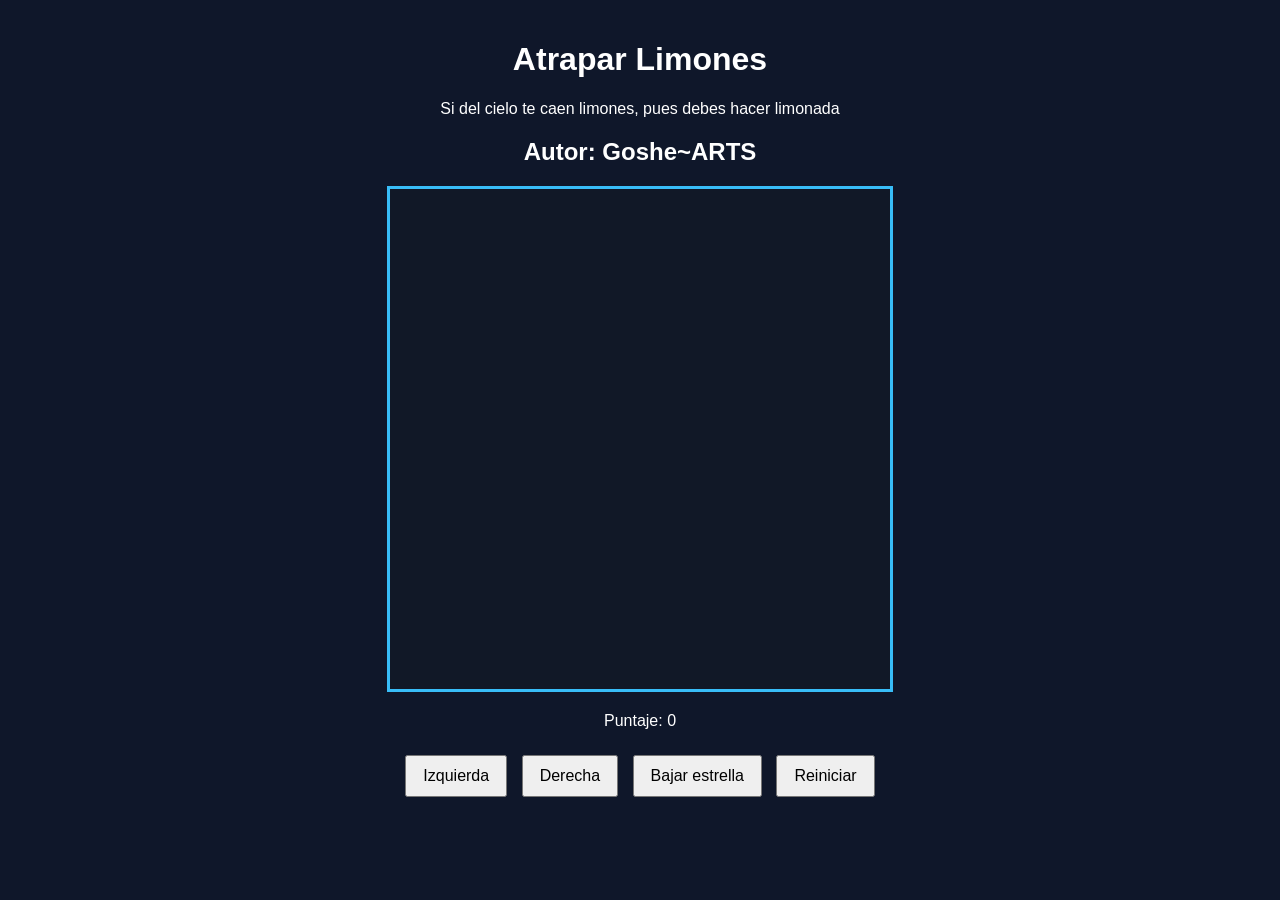
==== limones.html @ 5c8f01cb "- agregado el canvas - agregadas las variables del canvas -" ====
<!DOCTYPE html>
<html>
<head>
  <title>Atrapa limones</title>
  <link rel="styleSheet" href="limones.css"/>
 
</head>
<body>
  <div class="contenedor">
    <h1>Atrapar Limones</h1>
    <p>Si del cielo te caen limones, pues debes hacer limonada </p>
    <h2>Autor: Goshe~ARTS</h2>
    <canvas id="areaJuego" width="500" height="500"></canvas>
    <div class="panel">
      <p>Puntaje: <span id="txtPuntaje">0</span></p>
    </div>
    <div class="botones">
      <button>Izquierda</button>
      <button>Derecha</button>
      <button>Bajar estrella</button>
      <button>Reiniciar</button>
    </div>
  </div>
  <script src="limones.js"></script>
</body>
</html>
---- limones.css ----
body {
  font-family: Arial, sans-serif;
  background-color: #0f172a;
  color: white;
  text-align: center;
  margin: 0;
  padding: 20px;
}

.contenedor {
  max-width: 800px;
  margin: 0 auto;
}

canvas {
  background-color: #111827;
  border: 3px solid #38bdf8;
  display: block;
  margin: 20px auto;
}

.panel {
  margin: 20px 0;
}

.botones button {
  margin: 5px;
  padding: 10px 16px;
  font-size: 16px;
  cursor: pointer;
}
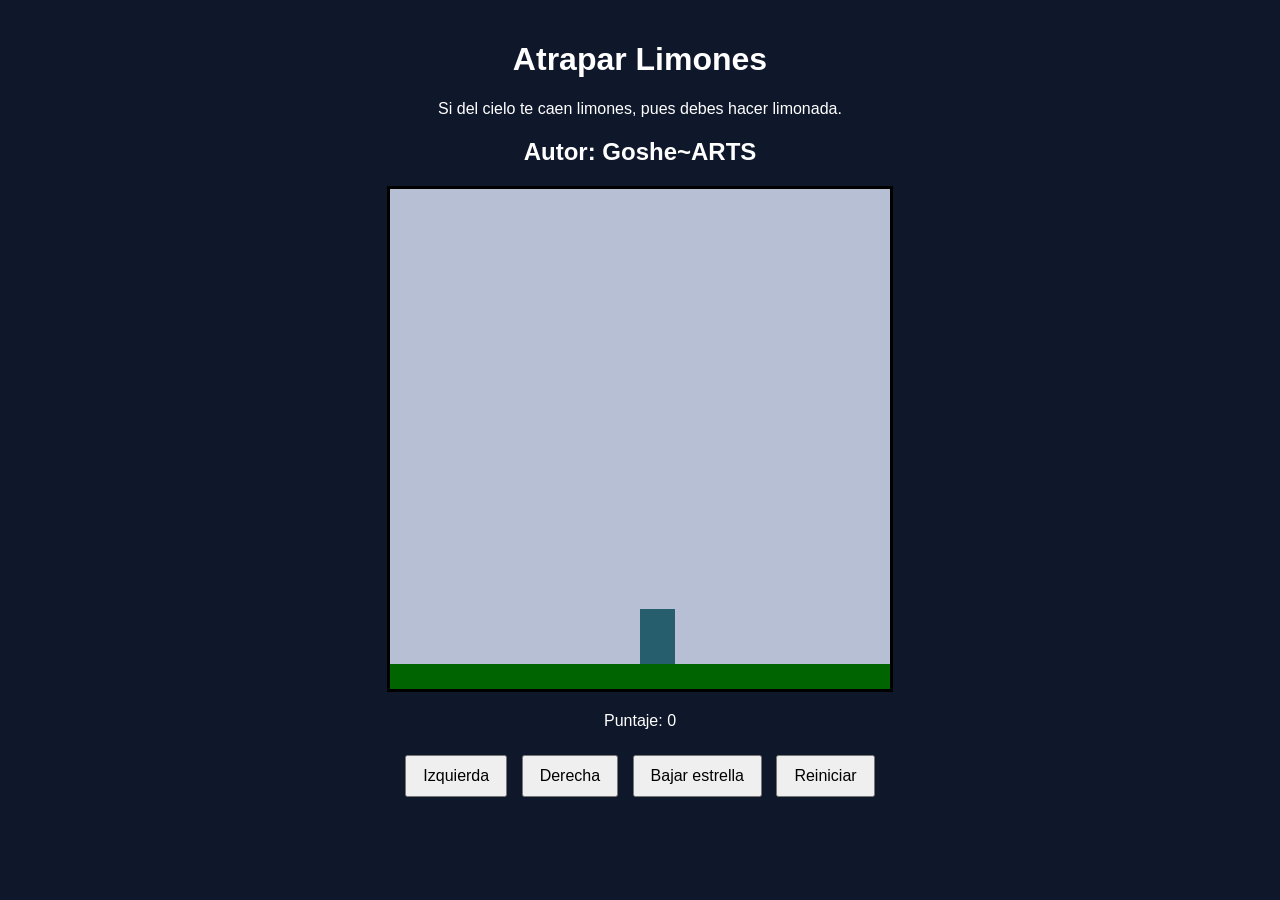
==== commit 87abcb09: "- agregadas funciones dibujarSuelo y dibujarPersonaje -" ====
--- a/limones.html
+++ b/limones.html
@@ -5,10 +5,10 @@
   <link rel="styleSheet" href="limones.css"/>
  
 </head>
-<body>
+<body onload="iniciar();">
   <div class="contenedor">
     <h1>Atrapar Limones</h1>
-    <p>Si del cielo te caen limones, pues debes hacer limonada </p>
+    <p>Si del cielo te caen limones, pues debes hacer limonada.</p>
     <h2>Autor: Goshe~ARTS</h2>
     <canvas id="areaJuego" width="500" height="500"></canvas>
     <div class="panel">
--- a/limones.css
+++ b/limones.css
@@ -13,8 +13,8 @@
 }
 
 canvas {
-  background-color: #111827;
-  border: 3px solid #38bdf8;
+  background-color: #b6bfd3;
+  border: 3px solid #000000;
   display: block;
   margin: 20px auto;
 }
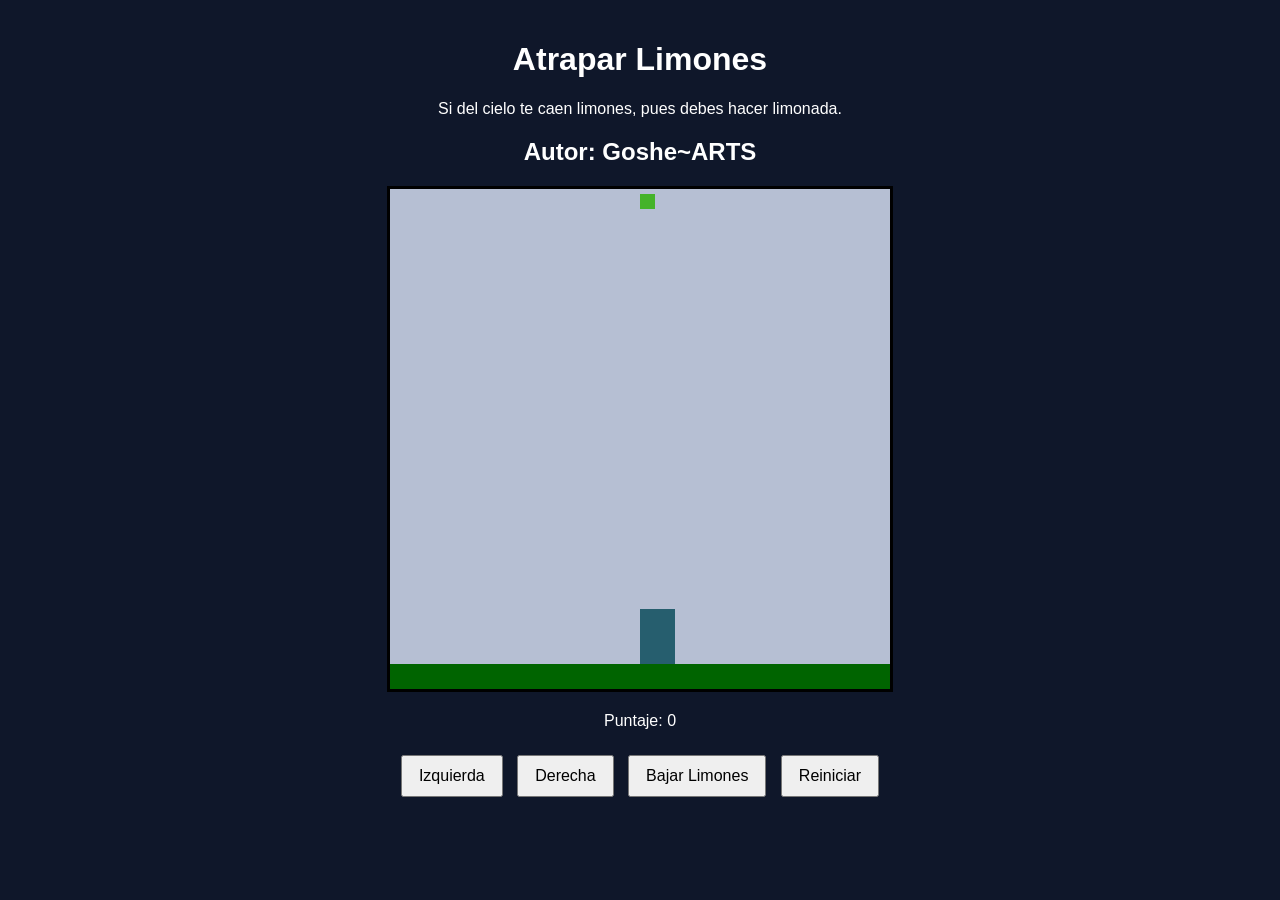
==== commit 2058aecc: "- agregadas funciones dibujarLimon y bajarLimon -" ====
--- a/limones.html
+++ b/limones.html
@@ -15,10 +15,10 @@
       <p>Puntaje: <span id="txtPuntaje">0</span></p>
     </div>
     <div class="botones">
-      <button>Izquierda</button>
-      <button>Derecha</button>
-      <button>Bajar estrella</button>
-      <button>Reiniciar</button>
+      <button onclick="moverIzquierda();">Izquierda</button>
+      <button onclick="moverDerecha();">Derecha</button>
+      <button onclick="bajarLimon();">Bajar Limones</button>
+      <button onclick="reiniciar();">Reiniciar</button>
     </div>
   </div>
   <script src="limones.js"></script>
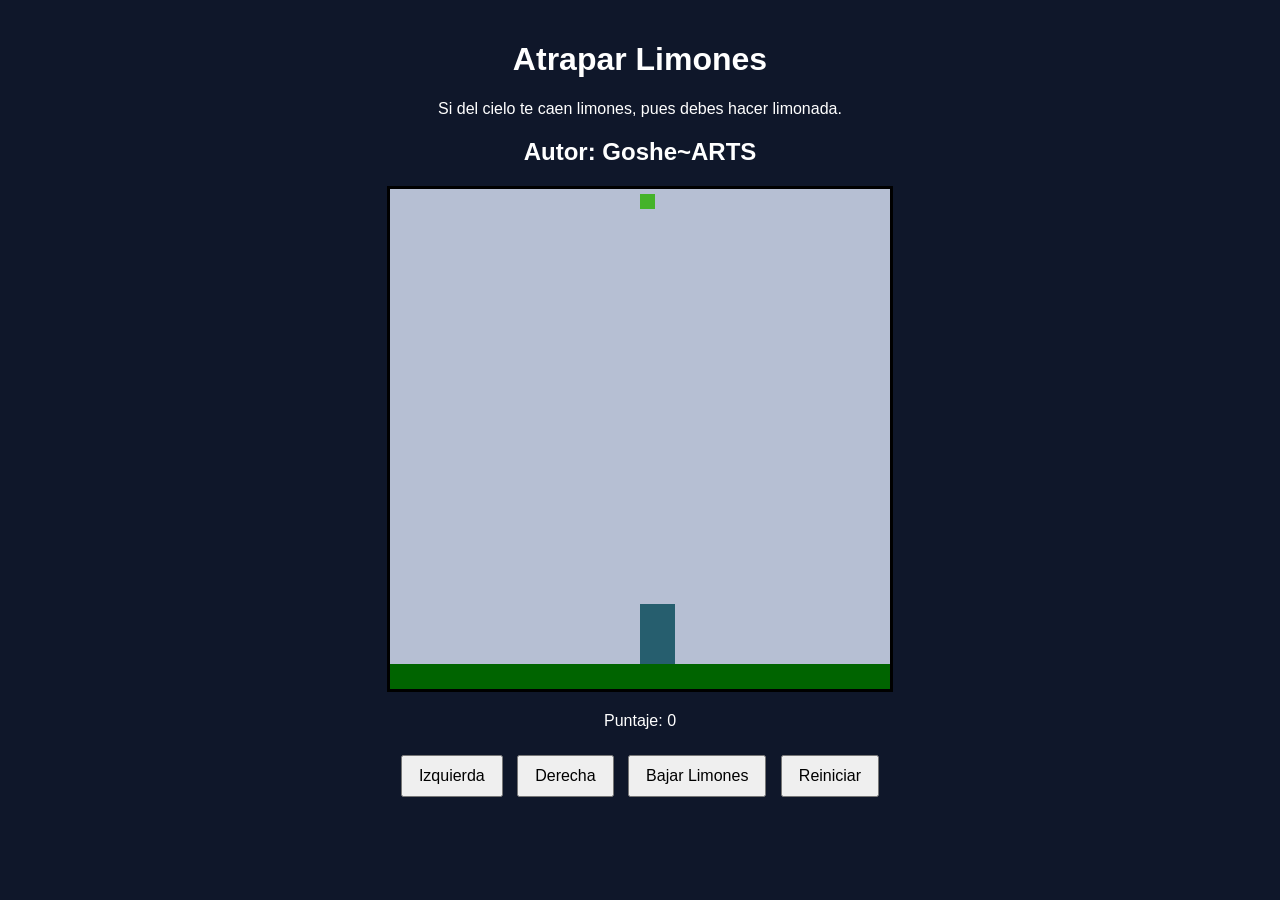
==== commit 2b28cabf: "- agregadas las funciones de colicion -" ====
--- a/limones.html
+++ b/limones.html
@@ -3,7 +3,7 @@
 <head>
   <title>Atrapa limones</title>
   <link rel="styleSheet" href="limones.css"/>
- 
+  
 </head>
 <body onload="iniciar();">
   <div class="contenedor">
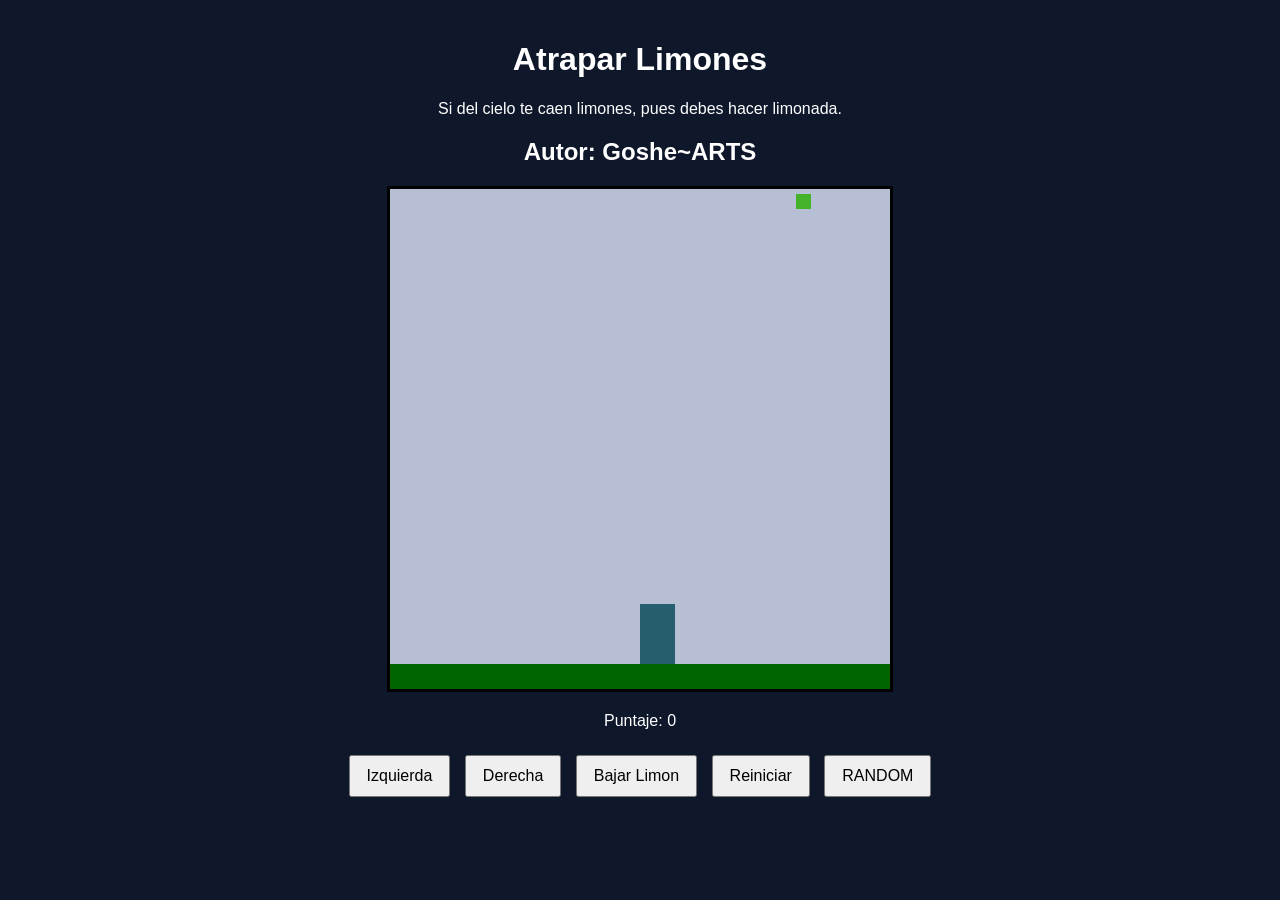
==== commit 8c6e9759: "- agregado utiles.js - agregadas funciones de randomizaje -" ====
--- a/limones.html
+++ b/limones.html
@@ -3,7 +3,7 @@
 <head>
   <title>Atrapa limones</title>
   <link rel="styleSheet" href="limones.css"/>
-  
+  <script src="utiles.js"></script>
 </head>
 <body onload="iniciar();">
   <div class="contenedor">
@@ -17,8 +17,9 @@
     <div class="botones">
       <button onclick="moverIzquierda();">Izquierda</button>
       <button onclick="moverDerecha();">Derecha</button>
-      <button onclick="bajarLimon();">Bajar Limones</button>
+      <button onclick="bajarLimon();">Bajar Limon</button>
       <button onclick="reiniciar();">Reiniciar</button>
+      <button onclick="probarAleatorio();">RANDOM</button>
     </div>
   </div>
   <script src="limones.js"></script>
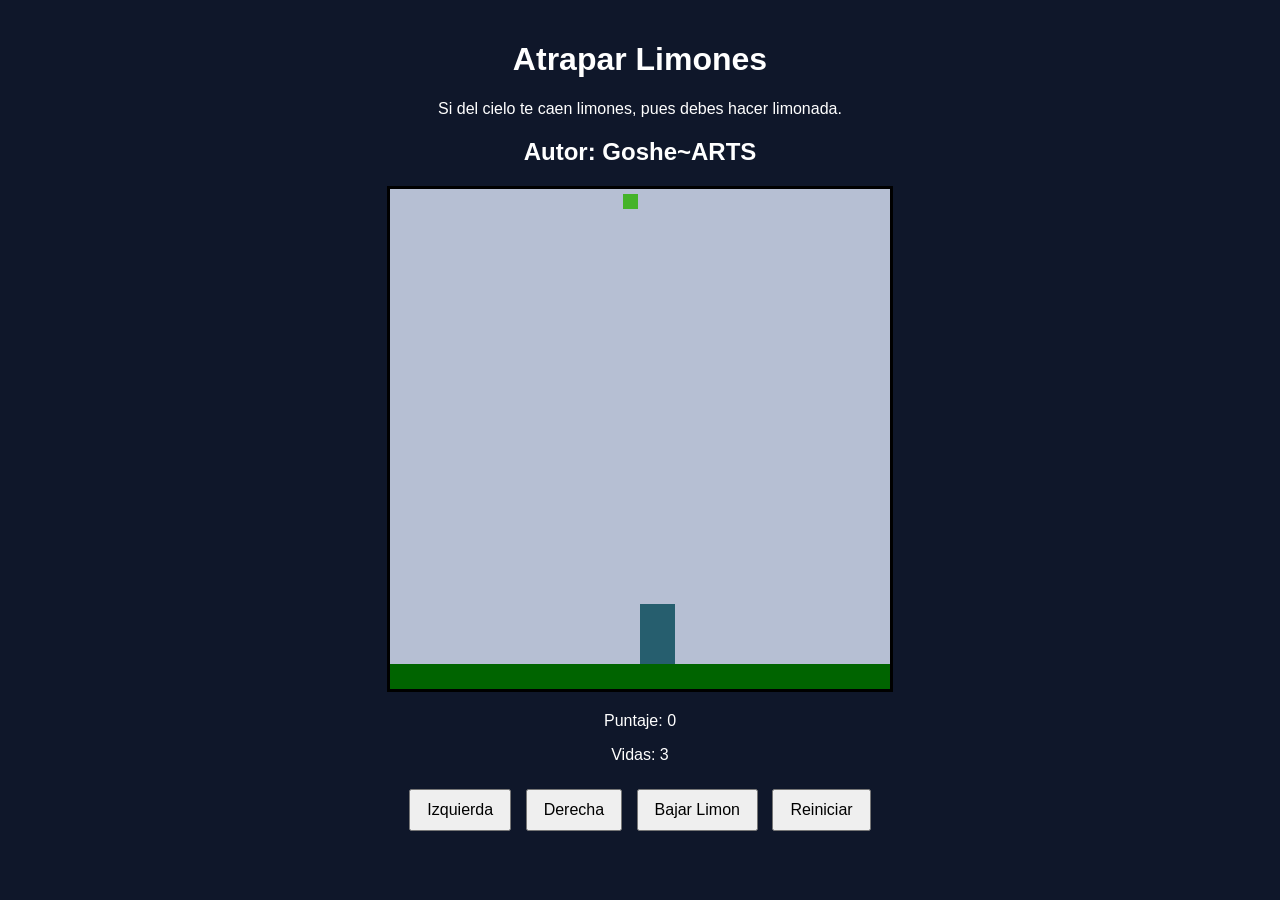
==== commit 5b72193a: "- agregada la funcion mostrarEnSpan - actualizadas las funciones que lo ocupan - agregada funcion re" ====
--- a/limones.html
+++ b/limones.html
@@ -13,13 +13,13 @@
     <canvas id="areaJuego" width="500" height="500"></canvas>
     <div class="panel">
       <p>Puntaje: <span id="txtPuntaje">0</span></p>
+      <p>Vidas: <span id="txtVidas">3</span></p>
     </div>
     <div class="botones">
       <button onclick="moverIzquierda();">Izquierda</button>
       <button onclick="moverDerecha();">Derecha</button>
       <button onclick="bajarLimon();">Bajar Limon</button>
       <button onclick="reiniciar();">Reiniciar</button>
-      <button onclick="probarAleatorio();">RANDOM</button>
     </div>
   </div>
   <script src="limones.js"></script>
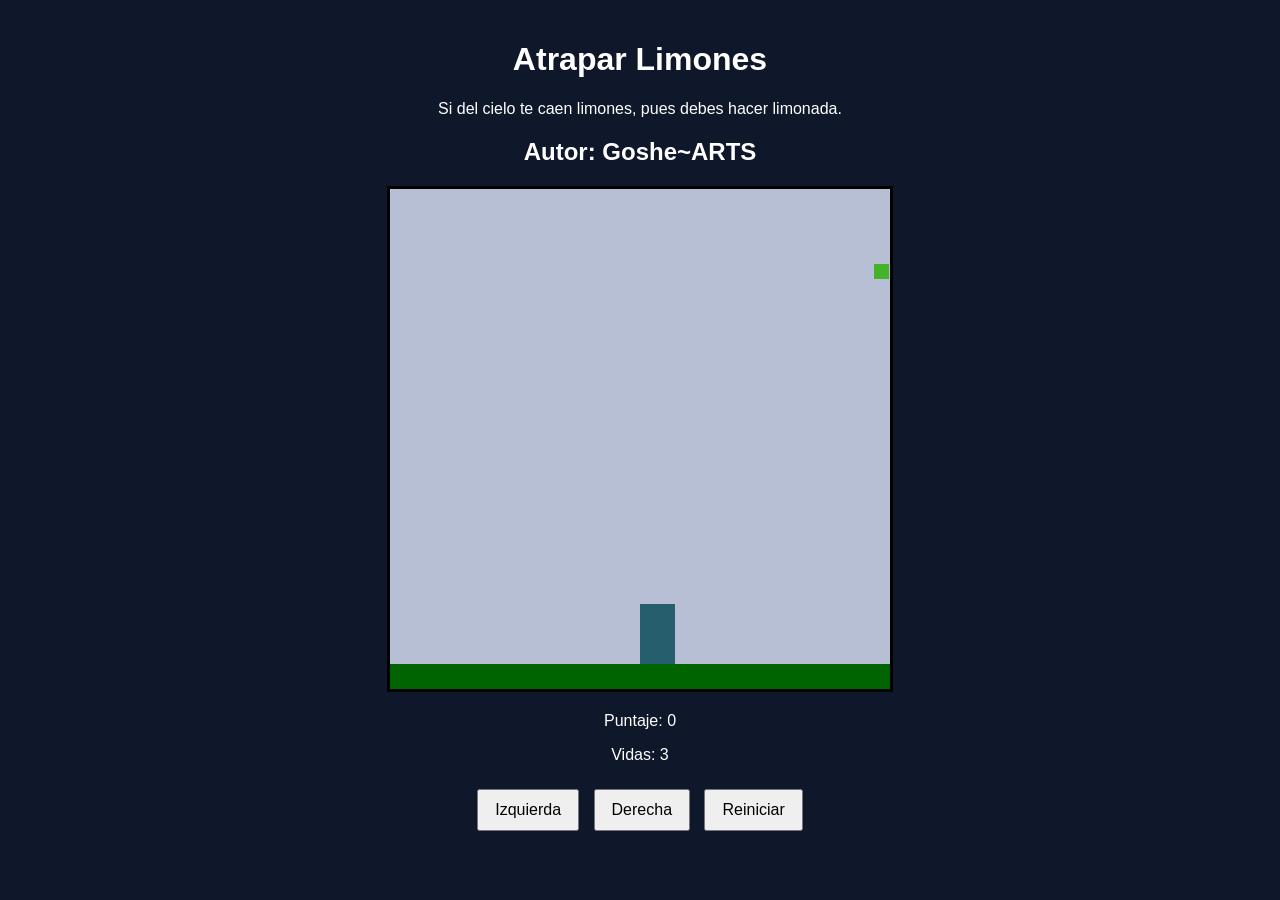
==== commit 98e21e3a: "- agregado el setInterval - eliminado el boton Bajar Limon -" ====
--- a/limones.html
+++ b/limones.html
@@ -18,7 +18,6 @@
     <div class="botones">
       <button onclick="moverIzquierda();">Izquierda</button>
       <button onclick="moverDerecha();">Derecha</button>
-      <button onclick="bajarLimon();">Bajar Limon</button>
       <button onclick="reiniciar();">Reiniciar</button>
     </div>
   </div>
